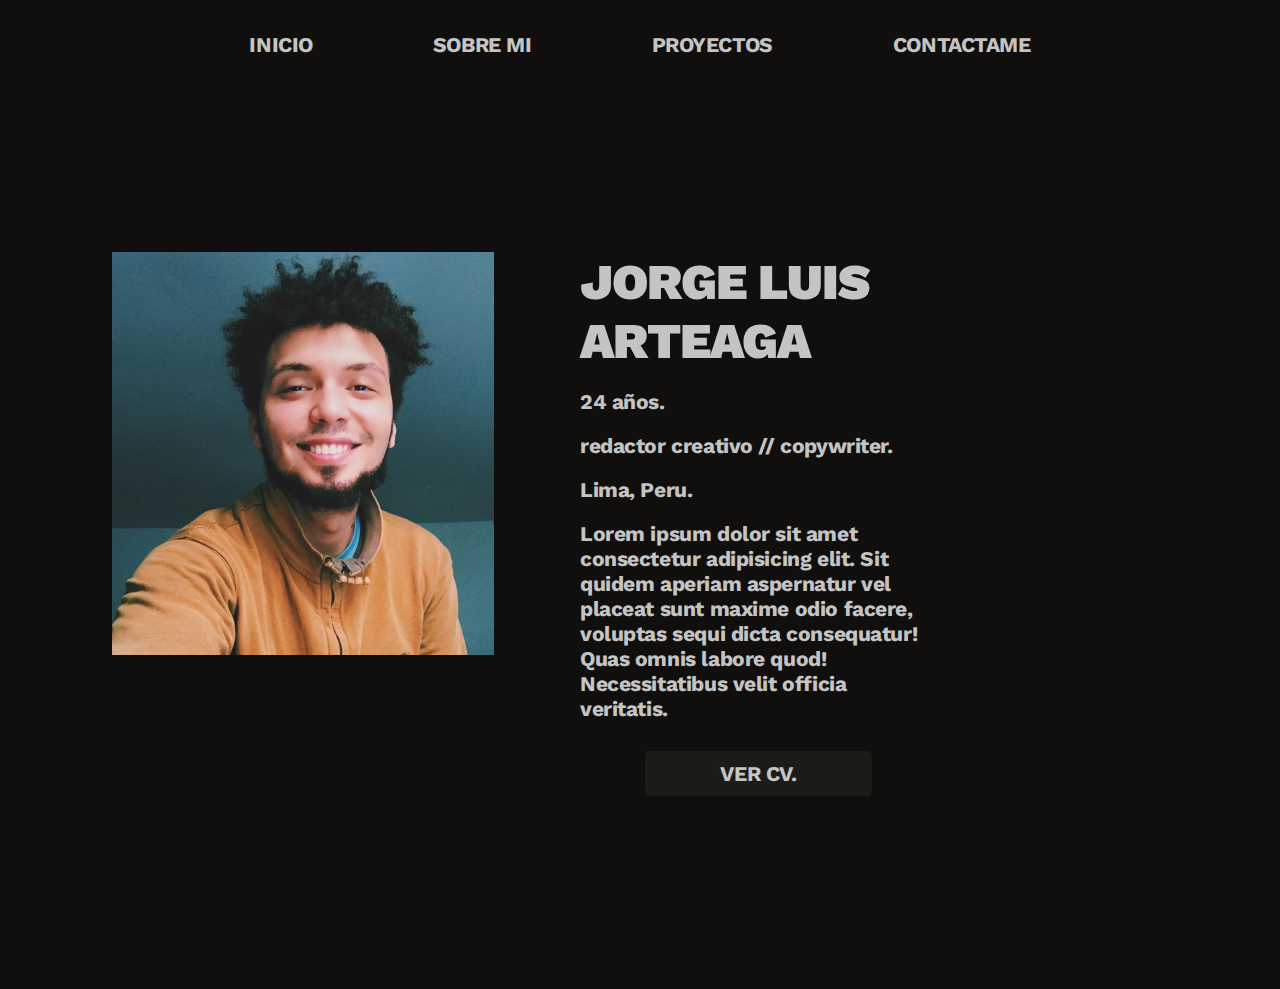
==== sobremi.html @ 2ac3d929 "terminado el area de 'sobre mi'" ====
<!DOCTYPE html>
<html lang="en">
<head>
    <meta charset="UTF-8">
    <meta name="viewport" content="width=device-width, initial-scale=1.0">
    <link rel="stylesheet" href="scss/styles.css">
    <link rel="preconnect" href="https://fonts.gstatic.com">
    <link href="https://fonts.googleapis.com/css2?family=Work+Sans:wght@400;700&family=Yeseva+One&display=swap" rel="stylesheet"> 
    <title>SOBRE MI || JORGE LUIS ARTEAGA</title>
</head>
<body class="sobremi">
    <section >
        <header>
            <div class="navbar">
                <nav>
                    <a href="index.html">INICIO</a>
                    <a href="sobremi.html">SOBRE MI</a>
                    <a href="index.html">PROYECTOS</a>
                    <a href="index.html">CONTACTAME</a>
                </nav>
            </div>
        </header>
        <div class="sobremi-content">
            <div class="sobremi-picture">
                <figure>
                    <img src="media/jorgeluis.png" alt="Jorge Luis Arteaga">
                </figure>
            </div>
            <div class="sobremi-text">
                <h2>JORGE LUIS ARTEAGA</h2>
                <p>24 años.</p>
                <p>redactor creativo // copywriter.</p>
                <p>Lima, Peru.</p>
                <p>Lorem ipsum dolor sit amet consectetur adipisicing elit. Sit quidem aperiam aspernatur vel placeat sunt maxime odio facere, voluptas sequi dicta consequatur! Quas omnis labore quod! Necessitatibus velit officia veritatis.
    
                <div class="btn">
                    <a href="#">
                        <div class="btn-text">
                            <p>Ver CV.</p>
                        </div>
                    </a>
                 </div>
            </div>
        </div>
    </section>
</body>
</html>
---- scss/styles.css ----
.hero-bg {
  background: url(/media/gif.gif);
  background-repeat: no-repeat;
  background-size: cover;
  background-position: top;
  width: 100%;
  height: 765px;
}

.navbar {
  padding: 2rem 0;
}

.navbar nav {
  justify-content: center;
  display: flex;
  flex-wrap: nowrap;
  transition: all 0.3s ease;
}

.navbar nav :hover {
  color: #db0000;
  transition: all 0.3s ease;
}

.navbar nav a {
  font-family: Work Sans;
  font-style: normal;
  font-weight: bold;
  font-size: 21px;
  line-height: 25px;
  letter-spacing: -0.02em;
  color: #C4C4C4;
  display: flex;
  margin: 0 60px;
  text-decoration: none;
}

@media screen and (max-width: 599px) {
  .navbar nav a {
    font-family: Work Sans;
    font-style: normal;
    font-weight: bold;
    font-size: 13px;
    line-height: 15px;
    letter-spacing: -0.02em;
    color: #C4C4C4;
  }
}

@media screen and (max-width: 599px) {
  .navbar nav a {
    margin: 0 10px;
  }
}

.hero-title {
  margin: 210px auto 230px auto;
}

@media screen and (max-width: 599px) {
  .hero-title {
    margin-left: 20px;
  }
}

.hero-title h1 {
  font-family: Yeseva One;
  font-style: normal;
  font-weight: normal;
  font-size: 80px;
  line-height: 92px;
  letter-spacing: -0.02em;
  text-transform: uppercase;
  color: #FF0A0A;
  padding-bottom: 10px;
  text-align: center;
  color: #FF0A0A;
}

@media screen and (max-width: 599px) {
  .hero-title h1 {
    font-family: Yeseva One;
    font-style: normal;
    font-weight: normal;
    font-size: 40px;
    line-height: 55px;
    letter-spacing: -0.02em;
    text-transform: uppercase;
  }
}

@media screen and (max-width: 599px) {
  .hero-title h1 {
    text-align: left;
  }
}

.hero-title h2 {
  font-family: Work Sans;
  font-style: normal;
  font-weight: 900;
  font-size: 50px;
  line-height: 59px;
  /* identical to box height */
  letter-spacing: -0.02em;
  text-transform: uppercase;
  color: #C4C4C4;
  text-align: center;
  text-transform: lowercase;
  font-size: 40px;
}

@media screen and (max-width: 599px) {
  .hero-title h2 {
    font-size: 30px;
  }
}

@media screen and (max-width: 599px) {
  .hero-title h2 {
    text-align: left;
  }
}

.links {
  display: flex;
  justify-content: center;
  width: 296px;
  margin: auto;
  padding-bottom: 5px;
}

@media screen and (max-width: 599px) {
  .links {
    width: 70%;
    margin: auto;
  }
}

.links figure {
  width: 52px;
  margin: 0 70px;
}

.links figure :hover {
  fill: #ce0000;
}

.links figure svg {
  fill: whitesmoke;
  transition: all 0.3s ease;
}

@media screen and (max-width: 599px) {
  .links figure svg {
    width: 50px;
  }
}

@media screen and (max-width: 599px) {
  .links figure {
    margin: 0 1rem;
  }
}

.sobremi {
  background-color: #100F0D;
}

.sobremi .sobremi-content {
  display: flex;
  flex-wrap: wrap;
  margin: 163px 112px;
}

@media screen and (max-width: 599px) {
  .sobremi .sobremi-content {
    margin: 163px 10px;
  }
}

.sobremi .sobremi-content .sobremi-picture figure img {
  width: 100%;
}

.sobremi .sobremi-content .sobremi-text {
  width: 357px;
  margin: 0 86px;
}

@media screen and (max-width: 599px) {
  .sobremi .sobremi-content .sobremi-text {
    margin: 30px 30px;
  }
}

.sobremi .sobremi-content .sobremi-text h2 {
  font-family: Work Sans;
  font-style: normal;
  font-weight: 900;
  font-size: 50px;
  line-height: 59px;
  /* identical to box height */
  letter-spacing: -0.02em;
  text-transform: uppercase;
  color: #C4C4C4;
}

@media screen and (max-width: 599px) {
  .sobremi .sobremi-content .sobremi-text h2 {
    font-size: 30px;
  }
}

.sobremi .sobremi-content .sobremi-text p {
  font-family: Work Sans;
  font-style: normal;
  font-weight: bold;
  font-size: 21px;
  line-height: 25px;
  letter-spacing: -0.02em;
  color: #C4C4C4;
  margin: 19px 0;
}

@media screen and (max-width: 599px) {
  .sobremi .sobremi-content .sobremi-text p {
    font-family: Work Sans;
    font-style: normal;
    font-weight: bold;
    font-size: 13px;
    line-height: 15px;
    letter-spacing: -0.02em;
    color: #C4C4C4;
  }
}

.subtitulo {
  font-family: Work Sans;
  font-style: normal;
  font-weight: 900;
  font-size: 50px;
  line-height: 59px;
  /* identical to box height */
  letter-spacing: -0.02em;
  text-transform: uppercase;
  color: #C4C4C4;
  text-transform: uppercase;
  padding: 4rem 0;
  text-align: center;
}

@media screen and (max-width: 599px) {
  .subtitulo {
    font-size: 30px;
  }
}

#marcas {
  background: #100F0D;
}

#marcas .brands {
  display: flex;
  flex-wrap: wrap;
}

#marcas .brands .row1 {
  display: flex;
  flex-wrap: wrap;
  width: 100%;
  margin: auto;
  justify-content: center;
}

#marcas .brands .row2 {
  display: flex;
  flex-wrap: wrap;
  width: 100%;
  margin: auto;
  justify-content: center;
}

#marcas .brands figure {
  width: 150px;
  margin: 4rem;
  transition: all 0.1s ease;
}

#marcas .brands figure img {
  border-radius: 100%;
  width: 100%;
}

#trabajos {
  background: #100F0D;
}

.videos {
  display: flex;
  flex-wrap: wrap;
  justify-content: center;
  align-items: center;
}

.videos span {
  width: 389px;
  min-height: 279px;
  max-height: 279px;
  margin: 106px 40px;
  transition: all 0.1s ease;
}

@media screen and (max-width: 599px) {
  .videos span {
    width: 100%;
    margin: 0;
  }
}

.videos span img {
  opacity: 0;
  min-width: 200px;
  min-height: 266px;
  max-height: 266px;
  width: 100%;
}

.videos span img :hover {
  box-shadow: 0px 0px 5px 24px rgba(255, 0, 0, 0.48);
  transition: all 0.3s ease;
  opacity: 50%;
}

.videos .miprimer-amor,
.videos .verano,
.videos .pulsar,
.videos .wuff1,
.videos .esenciales,
.videos .roche {
  background-position: center;
  background-size: cover;
  background-repeat: no-repeat;
  mix-blend-mode: normal;
  opacity: 0.7;
}

.videos .miprimer-amor {
  background-image: url(/media/miprimeramor.gif);
}

.videos .verano {
  background-image: url(/media/verano.gif);
}

.videos .pulsar {
  background-image: url(/media/pulsar.gif);
}

.videos .esenciales {
  background-image: url(/media/vitac.gif);
}

.videos .roche {
  background-image: url(/media/roche.png);
}

.videos .wuff1 {
  background-image: url(/media/wuff.gif);
}

#contacto {
  background: #131326;
  height: 800px;
}

.contacto-texto {
  text-align: center;
  justify-content: center;
  padding-top: 300px;
}

.contacto-texto h2 {
  font-family: Work Sans;
  font-style: normal;
  font-weight: 900;
  font-size: 50px;
  line-height: 59px;
  /* identical to box height */
  letter-spacing: -0.02em;
  text-transform: uppercase;
  color: #C4C4C4;
  font-size: 30px;
}

@media screen and (max-width: 599px) {
  .contacto-texto h2 {
    font-size: 30px;
  }
}

@media screen and (max-width: 599px) {
  .contacto-texto h2 {
    font-size: 17px;
  }
}

.contacto-texto .email {
  font-family: Yeseva One;
  font-style: normal;
  font-weight: normal;
  font-size: 60px;
  line-height: 69px;
  letter-spacing: -0.02em;
  text-transform: uppercase;
  color: #C4C4C4;
  text-decoration: none;
}

@media screen and (max-width: 599px) {
  .contacto-texto .email {
    font-size: 20px;
  }
}

.btn {
  background: #1d1b17;
  border-radius: 5px;
  text-align: center;
  text-align: center;
  justify-content: center;
  width: 227px;
  margin: 30px auto;
  transition: all 0.3s ease-in-out;
}

@media screen and (max-width: 599px) {
  .btn {
    width: 180px;
  }
}

.btn :hover {
  background-color: #1b2a53;
  transition: all 0.3s ease-in-out;
}

.btn a {
  text-decoration: none;
}

.btn .btn-text p {
  font-family: Work Sans;
  font-style: normal;
  font-weight: 900;
  font-size: 50px;
  line-height: 59px;
  /* identical to box height */
  letter-spacing: -0.02em;
  text-transform: uppercase;
  color: #C4C4C4;
  font-size: 20px;
  padding: 10px 0;
}

@media screen and (max-width: 599px) {
  .btn .btn-text p {
    font-size: 30px;
  }
}

@media screen and (max-width: 599px) {
  .btn .btn-text p {
    font-size: 15px;
  }
}

footer {
  background: #000000;
  text-align: center;
  font-family: Work Sans;
  font-style: normal;
  font-weight: normal;
  font-size: 22px;
  line-height: 45px;
  /* identical to box height, or 205% */
  letter-spacing: -0.02em;
  color: #C4C4C4;
  font-size: 15px;
}

* {
  box-sizing: border-box;
  margin: 0;
  padding: 0;
}

body, html {
  width: 100%;
  height: 100%;
  margin: 0;
  padding: 0;
  overflow-x: hidden;
}

.container {
  width: 90%;
  margin: auto;
}
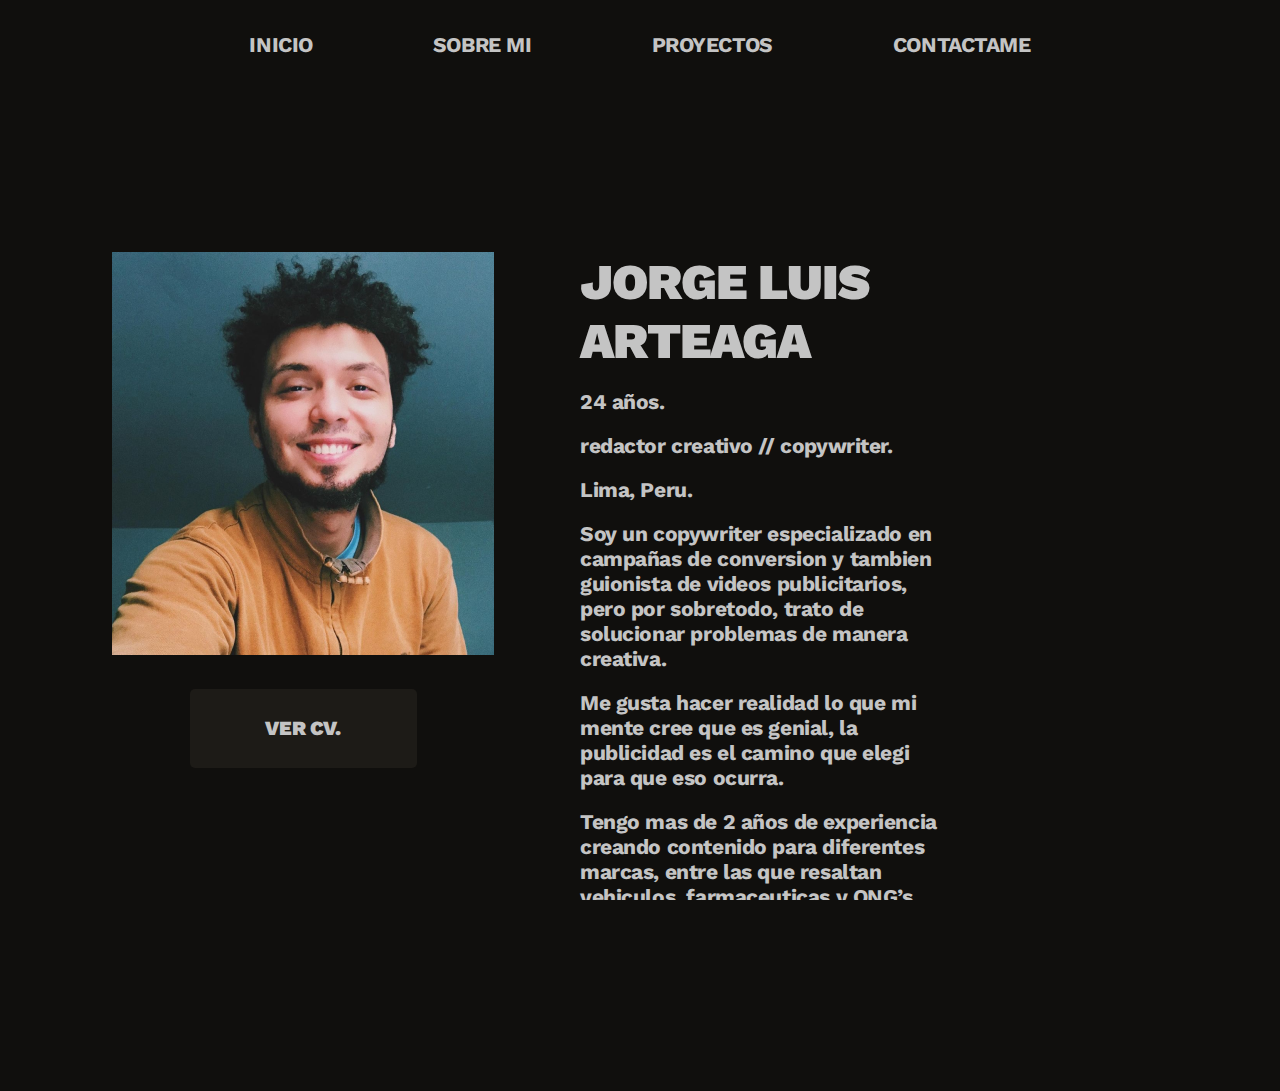
==== commit 305978f7: "terminada la seccion sobre mi" ====
--- a/sobremi.html
+++ b/sobremi.html
@@ -25,14 +25,6 @@
                 <figure>
                     <img src="media/jorgeluis.png" alt="Jorge Luis Arteaga">
                 </figure>
-            </div>
-            <div class="sobremi-text">
-                <h2>JORGE LUIS ARTEAGA</h2>
-                <p>24 años.</p>
-                <p>redactor creativo // copywriter.</p>
-                <p>Lima, Peru.</p>
-                <p>Lorem ipsum dolor sit amet consectetur adipisicing elit. Sit quidem aperiam aspernatur vel placeat sunt maxime odio facere, voluptas sequi dicta consequatur! Quas omnis labore quod! Necessitatibus velit officia veritatis.
-    
                 <div class="btn">
                     <a href="#">
                         <div class="btn-text">
@@ -41,6 +33,16 @@
                     </a>
                  </div>
             </div>
+            <div class="sobremi-text">
+                <h2>JORGE LUIS ARTEAGA</h2>
+                <p>24 años.</p>
+                <p>redactor creativo // copywriter.</p>
+                <p>Lima, Peru.</p>
+                <p>Soy un copywriter especializado en campañas de conversion y tambien guionista de videos publicitarios, pero por sobretodo, trato de solucionar problemas de manera creativa.</p>
+                <p>Me gusta hacer realidad lo que mi mente cree que es genial, la publicidad es el camino que elegi para que eso ocurra.</p>
+                <p>Tengo mas de 2 años de experiencia creando contenido para diferentes marcas, entre las que resaltan vehiculos, farmaceuticas y ONG’s.</p>    
+               
+            </div>
         </div>
     </section>
 </body>
--- a/scss/styles.css
+++ b/scss/styles.css
@@ -306,8 +306,6 @@
 
 .videos span {
   width: 389px;
-  min-height: 279px;
-  max-height: 279px;
   margin: 106px 40px;
   transition: all 0.1s ease;
 }
@@ -316,21 +314,23 @@
   .videos span {
     width: 100%;
     margin: 0;
-  }
-}
-
-.videos span img {
-  opacity: 0;
-  min-width: 200px;
-  min-height: 266px;
-  max-height: 266px;
-  width: 100%;
-}
-
-.videos span img :hover {
-  box-shadow: 0px 0px 5px 24px rgba(255, 0, 0, 0.48);
-  transition: all 0.3s ease;
-  opacity: 50%;
+    height: 100%;
+  }
+}
+
+.videos span video {
+  width: 100%;
+  height: auto;
+  max-width: 100%;
+  vertical-align: top;
+}
+
+@media screen and (max-width: 599px) {
+  .videos span video {
+    margin: 0;
+    height: 100%;
+    min-height: 100%;
+  }
 }
 
 .videos .miprimer-amor,
@@ -339,35 +339,8 @@
 .videos .wuff1,
 .videos .esenciales,
 .videos .roche {
-  background-position: center;
-  background-size: cover;
-  background-repeat: no-repeat;
   mix-blend-mode: normal;
   opacity: 0.7;
-}
-
-.videos .miprimer-amor {
-  background-image: url(/media/miprimeramor.gif);
-}
-
-.videos .verano {
-  background-image: url(/media/verano.gif);
-}
-
-.videos .pulsar {
-  background-image: url(/media/pulsar.gif);
-}
-
-.videos .esenciales {
-  background-image: url(/media/vitac.gif);
-}
-
-.videos .roche {
-  background-image: url(/media/roche.png);
-}
-
-.videos .wuff1 {
-  background-image: url(/media/wuff.gif);
 }
 
 #contacto {
